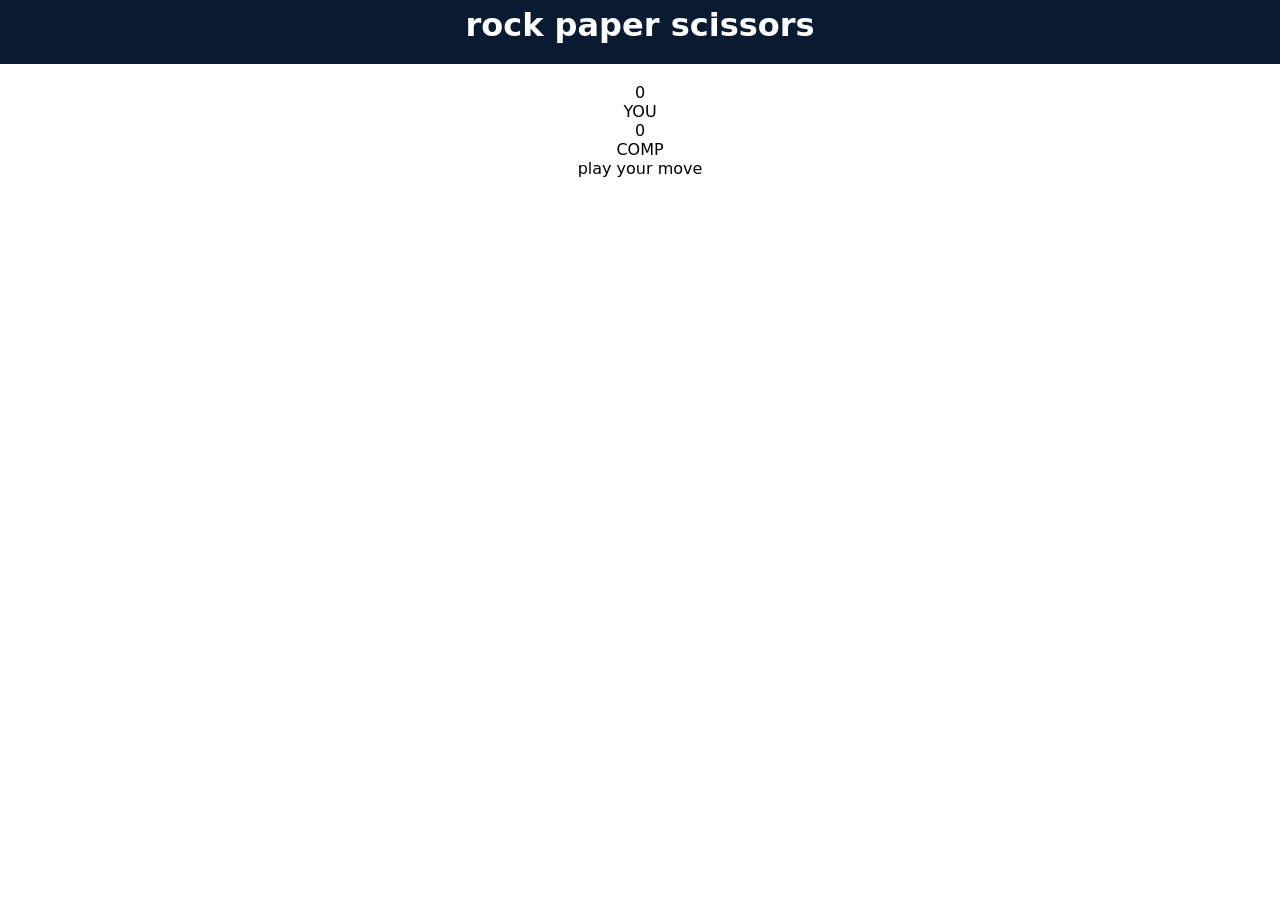
==== rock_paper_scissors/index.html @ f7b16142 "add initial HTML and CSS files for rock paper scissors game" ====
<!DOCTYPE html>
<html lang="en">
<head>
    <meta charset="UTF-8">
    <meta name="viewport" content="width=device-width, initial-scale=1.0">
    <title>rock_paper_scissors</title>
    <link rel="stylesheet" href="style.css">
</head>
<body>
    <h1>rock paper scissors</h1>
    <div class="choices">
        <div class="choice" id="rock">
            <img src="../../../MyHomeWork/Rock-Paper-Scissors-Game/images/rock.png" alt="">
        </div>
        <div class="choice" id="paper">
            <img src="../../../MyHomeWork/Rock-Paper-Scissors-Game/images/paper.png" alt="">
        </div>
        <div class="choice" id="scissors">
            <img src="../../../MyHomeWork/Rock-Paper-Scissors-Game/images/scissors.png" alt="">
        </div>
    </div>

    <div class="score-board">
        <div class="score">
            <p id="user-score">0</p>
            <p>YOU</p>
        </div>
        <div class="score">
            <p id="comp-score">0</p>
            <p>COMP</p>
        </div>
        <div class="msg-container">
            <p id="msg">play your move</p>
        </div>
    </div>
</body>
<script src="app.js"></script>
</html>
---- rock_paper_scissors/style.css ----
*{
    margin: 0;
    padding: 0;
    text-align: center;
    box-sizing: border-box;
    font-family: system-ui, -apple-system, BlinkMacSystemFont, 'Segoe UI', Roboto, Oxygen, Ubuntu, Cantarell, 'Open Sans', 'Helvetica Neue', sans-serif;
}

h1{
    background-color: #081b31;
    height: auto;
    min-height: 4rem;
    line-height: 1.2rem;
    padding: 1rem;
    color: #fff;
    font-size: clamp(1.2rem, 4vw, 2rem);
}


.choices{
    display: flex;
}


.choice{
    width: clamp(100px 20vw 165px);
    height: clamp(100px 20vw 165px);
}

img{
    width: clamp(85px 18vw 165px);
    height: clamp(85px 18vw 165px);
    
}
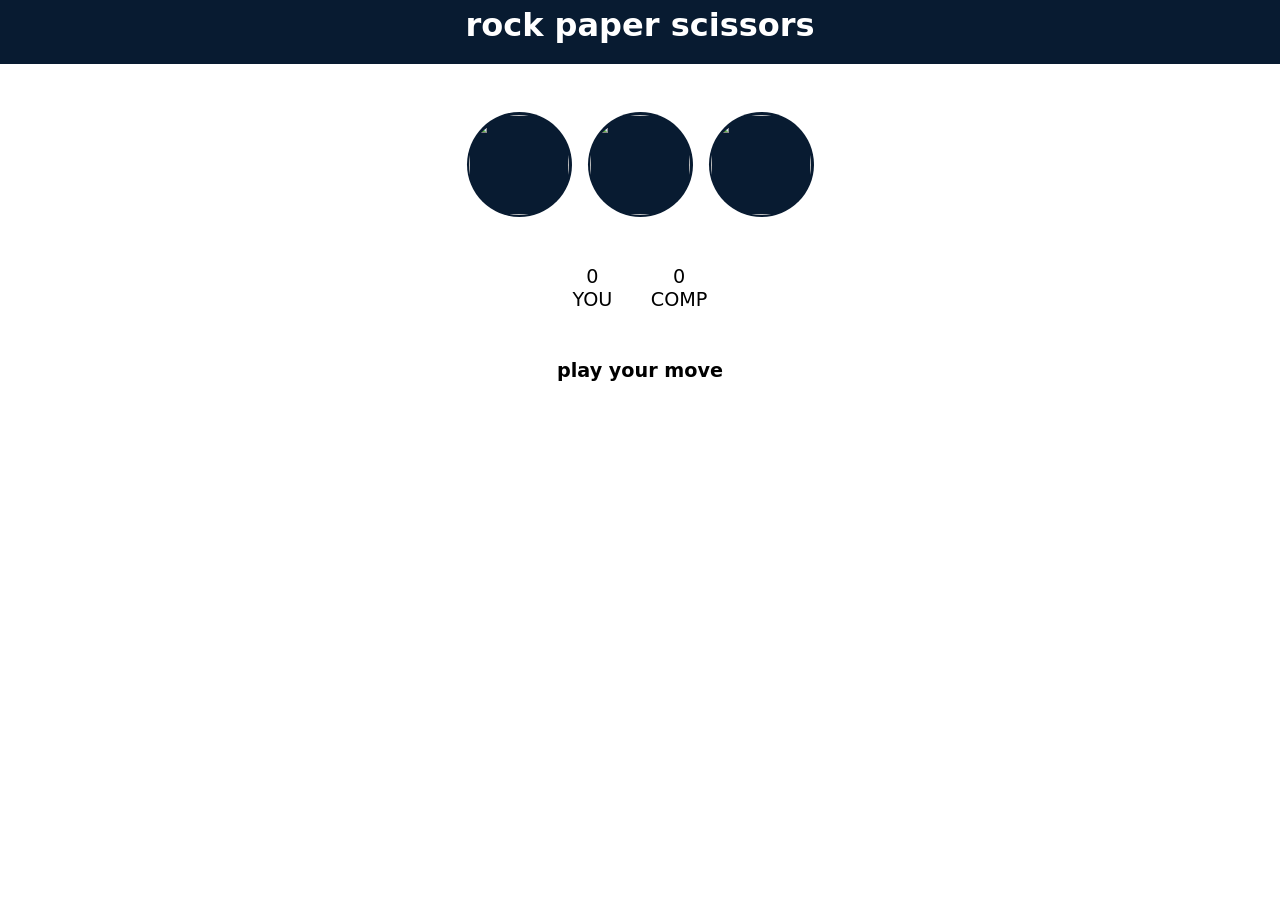
==== commit ed570f19: "implement game logic and scoring for rock paper scissors game" ====
--- a/rock_paper_scissors/index.html
+++ b/rock_paper_scissors/index.html
@@ -29,9 +29,10 @@
             <p id="comp-score">0</p>
             <p>COMP</p>
         </div>
-        <div class="msg-container">
-            <p id="msg">play your move</p>
-        </div>
+    </div>
+    
+    <div class="msg-container">
+        <p id="msg">play your move</p>
     </div>
 </body>
 <script src="app.js"></script>
--- a/rock_paper_scissors/style.css
+++ b/rock_paper_scissors/style.css
@@ -6,29 +6,90 @@
     font-family: system-ui, -apple-system, BlinkMacSystemFont, 'Segoe UI', Roboto, Oxygen, Ubuntu, Cantarell, 'Open Sans', 'Helvetica Neue', sans-serif;
 }
 
+
+:root{
+    /* colors */
+    --bg--primery: #081b31;
+
+    /* spaces */
+    --space1--clamp: clamp(90px, 20vw, 105px);
+    --space2--clamp: clamp(85px, 18vw, 100px);
+    --gap--clamp: clamp(1.2rem, 3vw, 4rem);
+    --margin--clamp: clamp(1rem, 5vw, 3rem);
+    
+    /* box-shadow */
+    --box-shadow--primery: 0px 0px 10px 0px rgba(0, 0, 0, 0.705);
+
+    /* font-size */
+    --font-size--2xl: clamp(1.2rem, 4vw, 2rem);
+    --font-size--xl: clamp(1rem, 1.5vw, 2rem);
+    --font-bold--xl: 900;
+
+}
+
+
 h1{
-    background-color: #081b31;
+    background-color: var(--bg--primery);
+    font-weight: var(--font-bold--xl);
     height: auto;
     min-height: 4rem;
     line-height: 1.2rem;
     padding: 1rem;
     color: #fff;
-    font-size: clamp(1.2rem, 4vw, 2rem);
+    font-size: var(--font-size--2xl);
 }
 
 
 .choices{
     display: flex;
+    justify-content: center;
+    align-items: center;
+    flex-wrap: wrap;
+    margin: var(--margin--clamp);
+    gap: clamp(1rem, 1.2vw, 2rem);
 }
 
 
 .choice{
-    width: clamp(100px 20vw 165px);
-    height: clamp(100px 20vw 165px);
+    height: var(--space1--clamp);
+    width: var(--space1--clamp);
+    background-color: var(--bg--primery);
+    border-radius: 50%;
+    display: flex;
+    justify-content: center;
+    align-items: center;
 }
 
+.choice:hover{
+    box-shadow: var(--box-shadow--primery);
+    transition: all ease 0.5s;
+    cursor: pointer;
+    background-color: #0a2c4d;
+}
+
+
+
 img{
-    width: clamp(85px 18vw 165px);
-    height: clamp(85px 18vw 165px);
-    
+    height: var(--space2--clamp);
+    width: var(--space2--clamp);
+    border-radius: 50%;
 }
+
+
+.score-board{
+    display: flex;
+    justify-content: center;
+    align-items: center;
+    gap: var(--gap--clamp);
+    font-size: var(--font-size--xl);
+}
+
+
+.msg-container{
+    display: flex;
+    justify-content: center;
+    align-items: center;
+    margin: var(--margin--clamp);
+    font-size: var(--font-size--xl);
+    font-weight: var(--font-bold--xl);
+}
